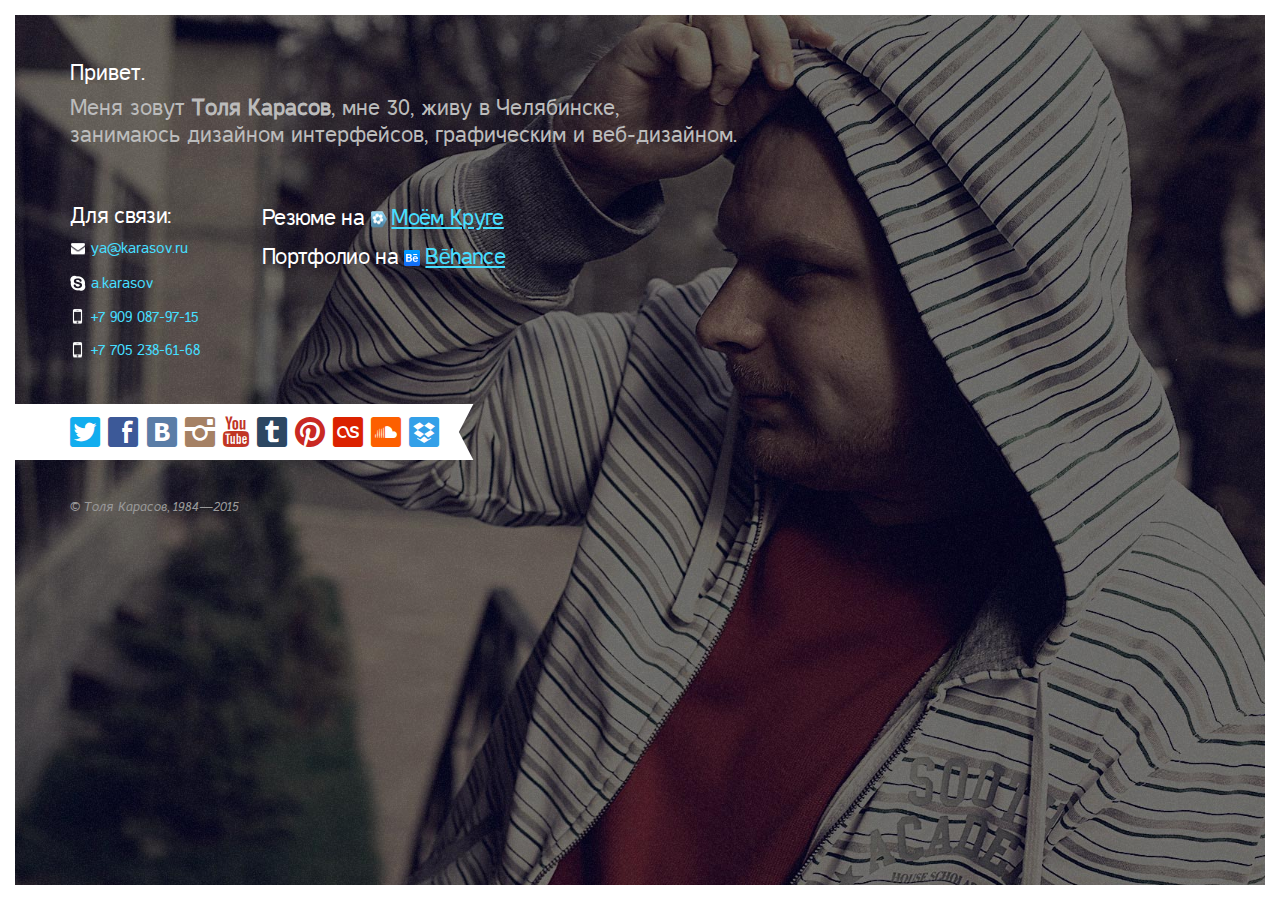
==== index.html @ 1b8311b9 "Update index.html" ====
<!DOCTYPE html PUBLIC "-//W3C//DTD XHTML 1.0 Strict//EN" "http://www.w3.org/TR/xhtml1/DTD/xhtml1-strict.dtd">
<html xmlns="http://www.w3.org/1999/xhtml" xml:lang="ru" lang="ru">
<head>
<title>Анатолий Карасов. Идентификация личности</title>
<meta http-equiv="Content-Type" content="text/html;charset=utf-8" />
<meta http-equiv="Content-Language" content="ru" />
<meta name="copyright" content="Copyright Anatoly Karasov, 1984—2014" />
<meta name="description" content="Толя Карасов, занимаюсь дизайном интерфейсов, графическим и веб-дизайном" />
<meta name="keywords" content="дизайн, design, графика, graphic, карасов, karasov, Анатолий Карасов, Anatoly Karasov, Рудный, Rudny, Казахстан, Kazakhstan, алямкадастр" />
<meta name="author" content="Anatoly Karasov" />
<meta name="robots" content="all" />
<link rel="icon" href="favicon.ico" type="image/x-icon" />
<link rel="shortcut icon" href="favicon.ico" type="image/x-icon" />
<link rel="stylesheet" type="text/css" href="css/master-dark.css" />
<link rel="stylesheet" href="css/social-likes.css">
<!--[if lte IE 6]><link rel="stylesheet" href="css/cssf-ie6.css" type="text/css" media="screen" /><![endif]-->
<!--[if IE 7]><link rel="stylesheet" href="css/cssf-ie7.css" type="text/css" media="screen" /><![endif]-->
</head>
<body>

<script src="http://ajax.googleapis.com/ajax/libs/jquery/1.8.2/jquery.min.js"></script>
<script src="css/social-likes.min.js"></script>

<!-- BEGIN #out -->
<div id="out">

  <div id="outmargin">
  <p class="intro" style="color:#fff;">Привет.</p>
  <p class="intro" style="margin-bottom:1.5em;">Меня зовут <b>Толя Карасов</b>, мне 30, живу&nbsp;в&nbsp;Челябинске,<br/> занимаюсь дизайном интерфейсов, графическим <nobr>и веб-дизайном.</nobr></p>

 <!-- <h1 style="margin-top:0; margin-right:15px; float:left;">Работаю в <a href="http://www.rocketfirm.com/">Ракетной фирме</a></h1>-->
  </div>
 
  <div id="outmargin2"><div class="c01" style="clear: both;">

    <h2 class="m-top">Для связи:</h2>
    <p><a href="mailto:ya@karasov.ru" class="mail icon">ya@karasov.ru</a></p>
    <p><a href="skype:a.karasov?chat" class="skype icon">a.karasov</a></p>
    <p><span class="mobile icon">+7 909 087-97-15</span></p>
    <p><span class="mobile icon">+7 705 238-61-68</span></p>

  </div>

  <div class="c02">

    <h2 class="m-top">Резюме на <a href="http://anatolykarasov.moikrug.ru" class="moikrug icon">Моём Круге</a></h2>
    <h2 class="no-margin">Портфолио на <a href="http://be.net/karasov" class="behance icon">B&#275;hance</a></h2>

  </div></div>

  <div class="social">
    <a href="https://twitter.com/karasov" class="twit">&#229;</a>
    <a href="http://www.facebook.com/karasov" class="facebook">&#228;</a>
    <a href="http://vk.com/karasov" class="vk">&#230;</a>
    <a href="http://instagram.com/tolyakarasov" class="instagram">&#235;</a>
    <a href="http://www.youtube.com/user/tolyakarasov" class="ytube">&#240;</a>
    <a href="http://karasov.tumblr.com" class="tumblr">&#234;</a>
    <a href="http://pinterest.com/karasov/pins/" class="pinterest">&#237;</a>
    <a href="http://www.lastfm.ru/user/jurubas" class="lastfm">&#166;</a>
    <a href="https://soundcloud.com/karasov" class="soundcloud">&#167;</a>
    <a href="http://db.tt/f2JctlG" class="dropbox">&#168;</a>
  </div>

  <div class="copy">© Толя Карасов, 1984—2015</div>

<script src="http://www.google-analytics.com/urchin.js" type="text/javascript"></script>
<script type="text/javascript">
_uacct = "UA-4844588-1";
urchinTracker();
</script>

<!-- ZERO.kz -->
<span id="_zero_56859" style="display:none;">
<noscript>
<a href="http://zero.kz/?s=56859" target="_blank"><img src="http://c.zero.kz/z.png?u=56859" width="88" height="31" alt="ZERO.kz" /></a>
</noscript>
</span>

<script type="text/javascript"><!--
var _zero_kz_ = _zero_kz_ || [];
_zero_kz_.push(["id", 56859]);
_zero_kz_.push(["type", 1]);

(function () {
    var a = document.getElementsByTagName("script")[0],
    s = document.createElement("script");
    s.type = "text/javascript";
    s.async = true;
    s.src = (document.location.protocol == "https:" ? "https:" : "http:")
    + "//c.zero.kz/z.js";
    a.parentNode.insertBefore(s, a);
})(); //-->
</script>
<!-- End ZERO.kz -->

<!-- Yandex.Metrika counter -->
<div style="display:none;"><script type="text/javascript">
(function(w, c) {
    (w[c] = w[c] || []).push(function() {
        try {
            w.yaCounter5733703 = new Ya.Metrika({id:5733703,
                    clickmap:true,
                    trackLinks:true});
        }
        catch(e) { }
    });
})(window, "yandex_metrika_callbacks");
</script></div>
<script src="//mc.yandex.ru/metrika/watch.js" type="text/javascript" defer="defer"></script>
<noscript><div><img src="//mc.yandex.ru/watch/5733703" style="position:absolute; left:-9999px;" alt="" /></div></noscript>
<!-- /Yandex.Metrika counter -->

</div>
<!-- END #out -->

<div id="bleft"></div>
<div id="bright"></div>
<div id="btop"></div>
<div id="bbottom"></div>

</body>
</html>
---- css/master-dark.css ----
/* Imported Styles */
@import url("reset.css");
@import url("base-dark.css");
---- css/social-likes.css ----
/*! Social Likes v2.0.8 by Artem Sapegin - http://sapegin.github.com/social-likes - Licensed MIT */
.social-likes,.social-likes__widget{display:inline-block;vertical-align:middle;line-height:20px;text-indent:0;padding:0;border:0;word-spacing:0;font-size:14px;*zoom:1;*display:inline}.social-likes{margin:-3px;line-height:26px;list-style:none}.social-likes li{display:inline-block;*zoom:1;*display:inline}.social-likes_vertical li{display:block}.social-likes__widget{display:inline-block;position:relative;margin:3px;white-space:nowrap}.social-likes__widget:before{display:none}.social-likes__button,.social-likes__counter,.social-likes__balloon,.social-likes__balloon__code{font-family:"Trebuchet MS","Helvetica Neue",Tahoma,sans-serif;font-size:14px;text-rendering:optimizeLegibility}.social-likes__button,.social-likes__counter{display:inline-block;*display:inline;*float:left;margin:0;line-height:18px;border-width:1px;border-style:solid;border-radius:3px;outline:0}.social-likes__button{position:relative;padding:1px 4px 1px 20px;font-weight:700;text-shadow:0 1px 0 rgba(255,255,255,.6);-webkit-box-shadow:0 1px 1px rgba(0,0,0,.05);box-shadow:0 1px 1px rgba(0,0,0,.05);-webkit-transition:border .1s ease-in-out,color .2s ease-in-out;-moz-transition:border .1s ease-in-out,color .2s ease-in-out;-ms-transition:border .1s ease-in-out,color .2s ease-in-out;-o-transition:border .1s ease-in-out,color .2s ease-in-out;transition:border .1s ease-in-out,color .2s ease-in-out;cursor:pointer;user-select:none}.social-likes__icon{position:absolute;top:0;left:0;width:20px;height:20px;background-repeat:no-repeat}.social-likes__counter{position:relative;margin-left:7px;padding:1px 4px;font-weight:400;color:#666;color:rgba(0,0,0,.5);cursor:default}.social-likes__counter:before,.social-likes__counter:after{content:"";position:absolute;width:0;height:0}.social-likes__counter:before{top:4px;left:-6px;border:6px inset transparent;border-left:0;border-right:6px solid;border-right-color:inherit;opacity:.7}.social-likes__counter:after{top:5px;left:-4px;border:5px inset transparent;border-left:0;border-right:5px solid}.social-likes__close{position:absolute;right:0;top:0;padding:2px 4px;font:16px Verdana,Geneva,Tahoma,sans-serif;color:#999;cursor:pointer}.social-likes__close:hover{color:#111}.social-likes__close:before{display:none}.social-likes_vertical{margin:-6px -4px}.social-likes_vertical .social-likes__widget{display:block;margin:6px 4px}.social-likes_single-w{position:relative;display:inline-block}.social-likes_single{position:absolute;display:none;top:-6px;left:-6px;padding:6px 6px 4px;background:#fff;text-align:left;-webkit-box-shadow:0 0 15px rgba(0,0,0,.3);box-shadow:0 0 15px rgba(0,0,0,.3);z-index:99999}.social-likes_single .social-likes__widget:first-of-type{margin-right:14px}.social-likes__button_single{position:relative;padding-left:19px;background:#e2e2e2;background:-webkit-linear-gradient(top,#f7f7f7,#e2e2e2);background:-moz-linear-gradient(top,#f7f7f7,#e2e2e2);background:-ms-linear-gradient(top,#f7f7f7,#e2e2e2);background:-o-linear-gradient(top,#f7f7f7,#e2e2e2);background:linear-gradient(top,#f7f7f7,#e2e2e2);color:#444;border-color:#ccc;border-color:rgba(179,179,179,.8);border-bottom-color:rgba(153,153,153,.8)}.social-likes__button_single:hover{background:#f4f4f4;background:-webkit-linear-gradient(top,#f0f0f0,#cfcfcf);background:-moz-linear-gradient(top,#f0f0f0,#cfcfcf);background:-ms-linear-gradient(top,#f0f0f0,#cfcfcf);background:-o-linear-gradient(top,#f0f0f0,#cfcfcf);background:linear-gradient(top,#f0f0f0,#cfcfcf);color:#222;border-color:#bbb;border-bottom-color:#9f9f9f}.social-likes__icon_single{background-image:url("[data-uri]");background-position:2px 3px}.social-likes__counter_single{background:#f6f6f6;border-color:#ddd}.social-likes__counter_single:after{border-right-color:#f6f6f6}.social-likes__button_facebook{padding-left:19px;background:#eceef5;background:-webkit-linear-gradient(top,#fff,#d8def4);background:-moz-linear-gradient(top,#fff,#d8def4);background:-ms-linear-gradient(top,#fff,#d8def4);background:-o-linear-gradient(top,#fff,#d8def4);background:linear-gradient(top,#fff,#d8def4);color:#3b5998;border-color:#cad4e7;border-color:rgba(202,212,231,.8);border-bottom-color:rgba(189,194,203,.8)}.social-likes__button_facebook:hover{background:#c0cdf3;background:-webkit-linear-gradient(top,#f2f3f7,#c0cdf3);background:-moz-linear-gradient(top,#f2f3f7,#c0cdf3);background:-ms-linear-gradient(top,#f2f3f7,#c0cdf3);background:-o-linear-gradient(top,#f2f3f7,#c0cdf3);background:linear-gradient(top,#f2f3f7,#c0cdf3);color:#253860;border-color:#b4bfd4;border-bottom-color:#b3b7bf}.social-likes__icon_facebook{background-image:url("[data-uri]");background-position:3px 3px}.social-likes__counter_facebook{background:#f2f3f7;border-color:#cad4e7}.social-likes__counter_facebook:after{border-right-color:#f2f3f7}.social-likes__button_twitter{padding-left:19px;background:#d5e6ef;background:-webkit-linear-gradient(top,#fff,#d5e6ef);background:-moz-linear-gradient(top,#fff,#d5e6ef);background:-ms-linear-gradient(top,#fff,#d5e6ef);background:-o-linear-gradient(top,#fff,#d5e6ef);background:linear-gradient(top,#fff,#d5e6ef);color:#186487;border-color:#a4cce5;border-color:rgba(164,204,229,.8);border-bottom-color:rgba(158,186,204,.8)}.social-likes__button_twitter:hover{background:#bfdfed;background:-webkit-linear-gradient(top,#f2f8fc,#bfdfed);background:-moz-linear-gradient(top,#f2f8fc,#bfdfed);background:-ms-linear-gradient(top,#f2f8fc,#bfdfed);background:-o-linear-gradient(top,#f2f8fc,#bfdfed);background:linear-gradient(top,#f2f8fc,#bfdfed);color:#0b3752;border-color:#9cbbcf;border-bottom-color:#68a0c4}.social-likes__icon_twitter{background-image:url("[data-uri]");background-position:3px 5px}.social-likes__counter_twitter{background:#f2f8fc;border-color:#a4cce5}.social-likes__counter_twitter:after{border-right-color:#f2f8fc}.social-likes__button_plusone{padding-left:12px;background:#e4e4e4;background:-webkit-linear-gradient(top,#f5f5f5,#e4e4e4);background:-moz-linear-gradient(top,#f5f5f5,#e4e4e4);background:-ms-linear-gradient(top,#f5f5f5,#e4e4e4);background:-o-linear-gradient(top,#f5f5f5,#e4e4e4);background:linear-gradient(top,#f5f5f5,#e4e4e4);color:#da573b;border-color:#bbb;border-color:rgba(204,204,204,.8);border-bottom-color:rgba(179,179,179,.8)}.social-likes__button_plusone:hover{background:#f4f4f4;background:-webkit-linear-gradient(top,#f9f9f9,#f0f0f0);background:-moz-linear-gradient(top,#f9f9f9,#f0f0f0);background:-ms-linear-gradient(top,#f9f9f9,#f0f0f0);background:-o-linear-gradient(top,#f9f9f9,#f0f0f0);background:linear-gradient(top,#f9f9f9,#f0f0f0);color:#cd4427;border-color:#ddd;border-bottom-color:#ccc}.social-likes__icon_plusone{background-image:url("[data-uri]");background-position:0 6px}.social-likes__counter_plusone{background:#f9f9f9;border-color:#d2d2d2}.social-likes__counter_plusone:after{border-right-color:#f9f9f9}.social-likes__button_mailru{padding-left:18px;background:#004584;background:-webkit-linear-gradient(top,#5d90ba,#004584);background:-moz-linear-gradient(top,#5d90ba,#004584);background:-ms-linear-gradient(top,#5d90ba,#004584);background:-o-linear-gradient(top,#5d90ba,#004584);background:linear-gradient(top,#5d90ba,#004584);color:#fff;color:rgba(255,255,255,.95);border-color:#1e65a5;border-color:rgba(11,84,153,.8);border-bottom-color:rgba(3,27,48,.8);text-shadow:0 -1px 0 rgba(0,0,0,.3)}.social-likes__button_mailru:hover{background:#001e5d;background:-webkit-linear-gradient(top,#618cae,#001e5d);background:-moz-linear-gradient(top,#618cae,#001e5d);background:-ms-linear-gradient(top,#618cae,#001e5d);background:-o-linear-gradient(top,#618cae,#001e5d);background:linear-gradient(top,#618cae,#001e5d);color:#fff;color:rgba(255,255,255,.99);border-color:#094984;border-bottom-color:#031b30}.social-likes__icon_mailru{background-image:url("[data-uri]");background-position:1px 2px}.social-likes__counter_mailru{background:#fff1c2;border-color:#ffc70d}.social-likes__counter_mailru:after{border-right-color:#fff1c2}.social-likes__button_vkontakte{background:#436f96;background:-webkit-linear-gradient(top,#8faecf,#436f96);background:-moz-linear-gradient(top,#8faecf,#436f96);background:-ms-linear-gradient(top,#8faecf,#436f96);background:-o-linear-gradient(top,#8faecf,#436f96);background:linear-gradient(top,#8faecf,#436f96);color:#fff;color:rgba(255,255,255,.95);border-color:#4d84c1;border-color:rgba(78,131,193,.8);border-bottom-color:rgba(52,88,127,.8);text-shadow:0 -1px 0 rgba(0,0,0,.3)}.social-likes__button_vkontakte:hover{background:#4e80ab;background:-webkit-linear-gradient(top,#a2c0df,#4e80ab);background:-moz-linear-gradient(top,#a2c0df,#4e80ab);background:-ms-linear-gradient(top,#a2c0df,#4e80ab);background:-o-linear-gradient(top,#a2c0df,#4e80ab);background:linear-gradient(top,#a2c0df,#4e80ab);color:#fff;color:rgba(255,255,255,.99);border-color:#5788be;border-bottom-color:#3b6798}.social-likes__icon_vkontakte{background-image:url("[data-uri]");background-position:1px 2px}.social-likes__counter_vkontakte{background:#eaeef3;border-color:#afc1d4}.social-likes__counter_vkontakte:after{border-right-color:#eaeef3}.social-likes__button_odnoklassniki{padding-left:17px;background:#f6900b;background:-webkit-linear-gradient(top,#f6bb6d,#f6900b);background:-moz-linear-gradient(top,#f6bb6d,#f6900b);background:-ms-linear-gradient(top,#f6bb6d,#f6900b);background:-o-linear-gradient(top,#f6bb6d,#f6900b);background:linear-gradient(top,#f6bb6d,#f6900b);color:#fff;color:rgba(255,255,255,.95);border-color:#d99c27;border-color:rgba(217,154,38,.8);border-bottom-color:rgba(197,137,7,.8);text-shadow:0 -1px 0 rgba(0,0,0,.12)}.social-likes__button_odnoklassniki:hover{background:#f69a21;background:-webkit-linear-gradient(top,#fbcc5a,#f69a21);background:-moz-linear-gradient(top,#fbcc5a,#f69a21);background:-ms-linear-gradient(top,#fbcc5a,#f69a21);background:-o-linear-gradient(top,#fbcc5a,#f69a21);background:linear-gradient(top,#fbcc5a,#f69a21);color:#fff;color:rgba(255,255,255,.99);border-color:#f0b22c;border-bottom-color:#c59121}.social-likes__icon_odnoklassniki{background-image:url("[data-uri]");background-position:4px 3px}.social-likes__counter_odnoklassniki{background:#ffe9be;border-color:#d9ab53}.social-likes__counter_odnoklassniki:after{border-right-color:#ffe9be}.social-likes__button_livejournal{background:#cadcf3;background:-webkit-linear-gradient(top,#fff,#cadcf3);background:-moz-linear-gradient(top,#fff,#cadcf3);background:-ms-linear-gradient(top,#fff,#cadcf3);background:-o-linear-gradient(top,#fff,#cadcf3);background:linear-gradient(top,#fff,#cadcf3);color:#5183b4;border-color:rgba(182,216,246,.8);border-bottom-color:rgba(131,154,175,.8)}.social-likes__button_livejournal:hover{background:#dce2f5;background:-webkit-linear-gradient(top,#ecf1f7,#bad2f0);background:-moz-linear-gradient(top,#ecf1f7,#bad2f0);background:-ms-linear-gradient(top,#ecf1f7,#bad2f0);background:-o-linear-gradient(top,#ecf1f7,#bad2f0);background:linear-gradient(top,#ecf1f7,#bad2f0);color:#253759;border-color:#b7cfe4;border-bottom-color:#9caebe}.social-likes__icon_livejournal{background-image:url("[data-uri]");background-position:2px 2px}.social-likes__button_pinterest{padding-left:20px;background:#eee;background:-webkit-linear-gradient(top,#fefefe,#d3d3d3);background:-moz-linear-gradient(top,#fefefe,#d3d3d3);background:-ms-linear-gradient(top,#fefefe,#d3d3d3);background:-o-linear-gradient(top,#fefefe,#d3d3d3);background:linear-gradient(top,#fefefe,#d3d3d3);color:#c71a28;border-color:#bbb;border-color:rgba(186,186,186,.8);border-bottom-color:rgba(153,153,153,.8)}.social-likes__button_pinterest:hover{background:#efefef;background:-webkit-linear-gradient(top,#fff,#d9d9d9);background:-moz-linear-gradient(top,#fff,#d9d9d9);background:-ms-linear-gradient(top,#fff,#d9d9d9);background:-o-linear-gradient(top,#fff,#d9d9d9);background:linear-gradient(top,#fff,#d9d9d9);color:#c11524;border-color:rgba(186,186,186,.6);border-bottom-color:rgba(153,153,153,.6)}.social-likes__icon_pinterest{background-image:url("[data-uri]");background-position:2px 1px}.social-likes__counter_pinterest{background:#fff5f6;border-color:#f0a8ae}.social-likes__counter_pinterest:after{border-right-color:#fff5f6}
---- css/cssf-ie6.css ----
/* IE 6 Hacks */

body { behavior: url("css/csshover.htc"); }
.png24 { behavior: url("css/iepngfix.htc"); }
---- css/cssf-ie7.css ----
/* IE 7 Hacks */
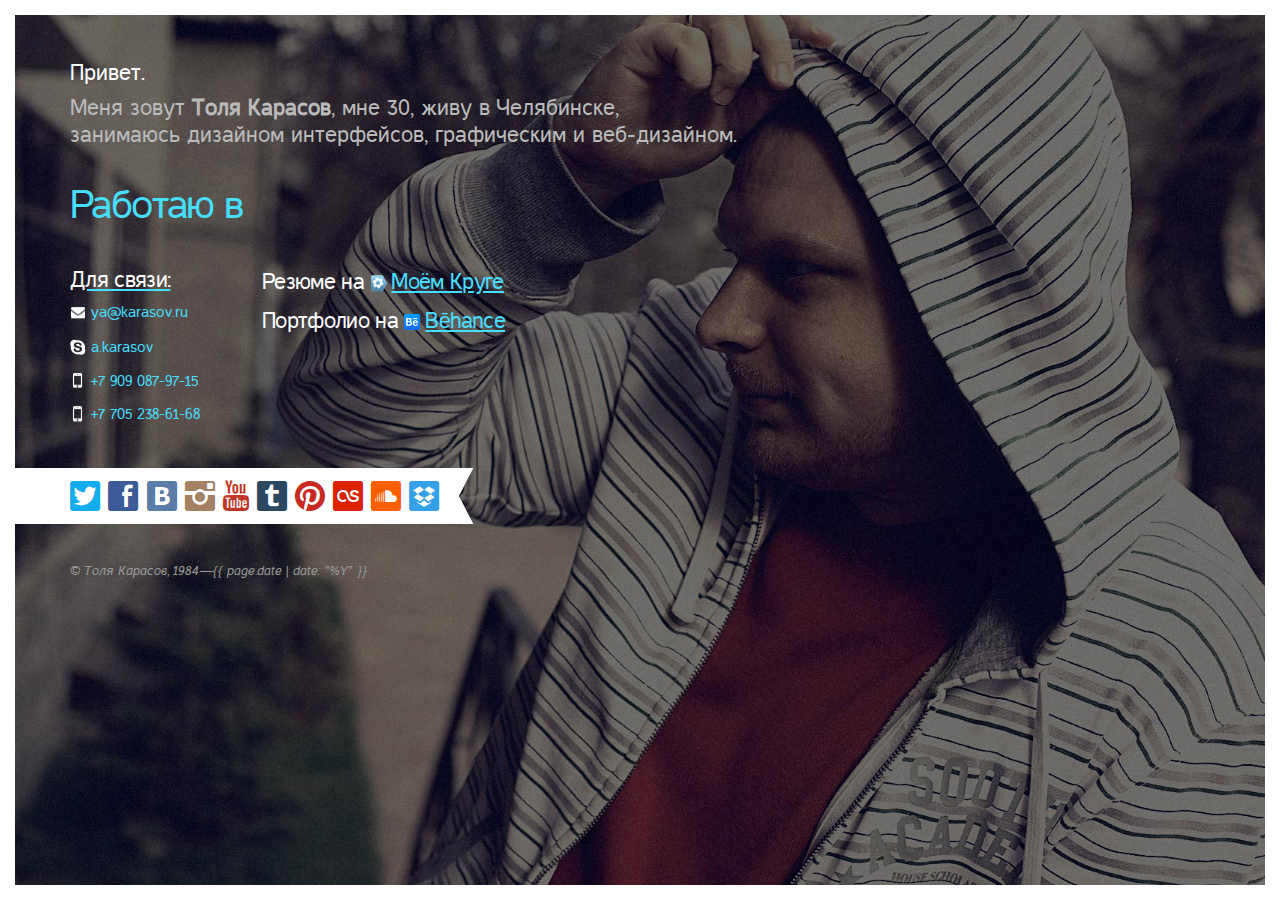
==== commit fbf1b223: "Update index.html" ====
--- a/index.html
+++ b/index.html
@@ -28,7 +28,7 @@
   <p class="intro" style="color:#fff;">Привет.</p>
   <p class="intro" style="margin-bottom:1.5em;">Меня зовут <b>Толя Карасов</b>, мне 30, живу&nbsp;в&nbsp;Челябинске,<br/> занимаюсь дизайном интерфейсов, графическим <nobr>и веб-дизайном.</nobr></p>
 
- <!-- <h1 style="margin-top:0; margin-right:15px; float:left;">Работаю в <a href="http://www.rocketfirm.com/">Ракетной фирме</a></h1>-->
+ <h1 style="margin-top:0; margin-right:15px; float:left;">Работаю в <a href="http://www.frixy.ru/"Frixy Agency</a></h1>
   </div>
  
   <div id="outmargin2"><div class="c01" style="clear: both;">
@@ -61,7 +61,7 @@
     <a href="http://db.tt/f2JctlG" class="dropbox">&#168;</a>
   </div>
 
-  <div class="copy">© Толя Карасов, 1984—2015</div>
+  <div class="copy">© Толя Карасов, 1984—{{ page.date | date: "%Y" }}</div>
 
 <script src="http://www.google-analytics.com/urchin.js" type="text/javascript"></script>
 <script type="text/javascript">
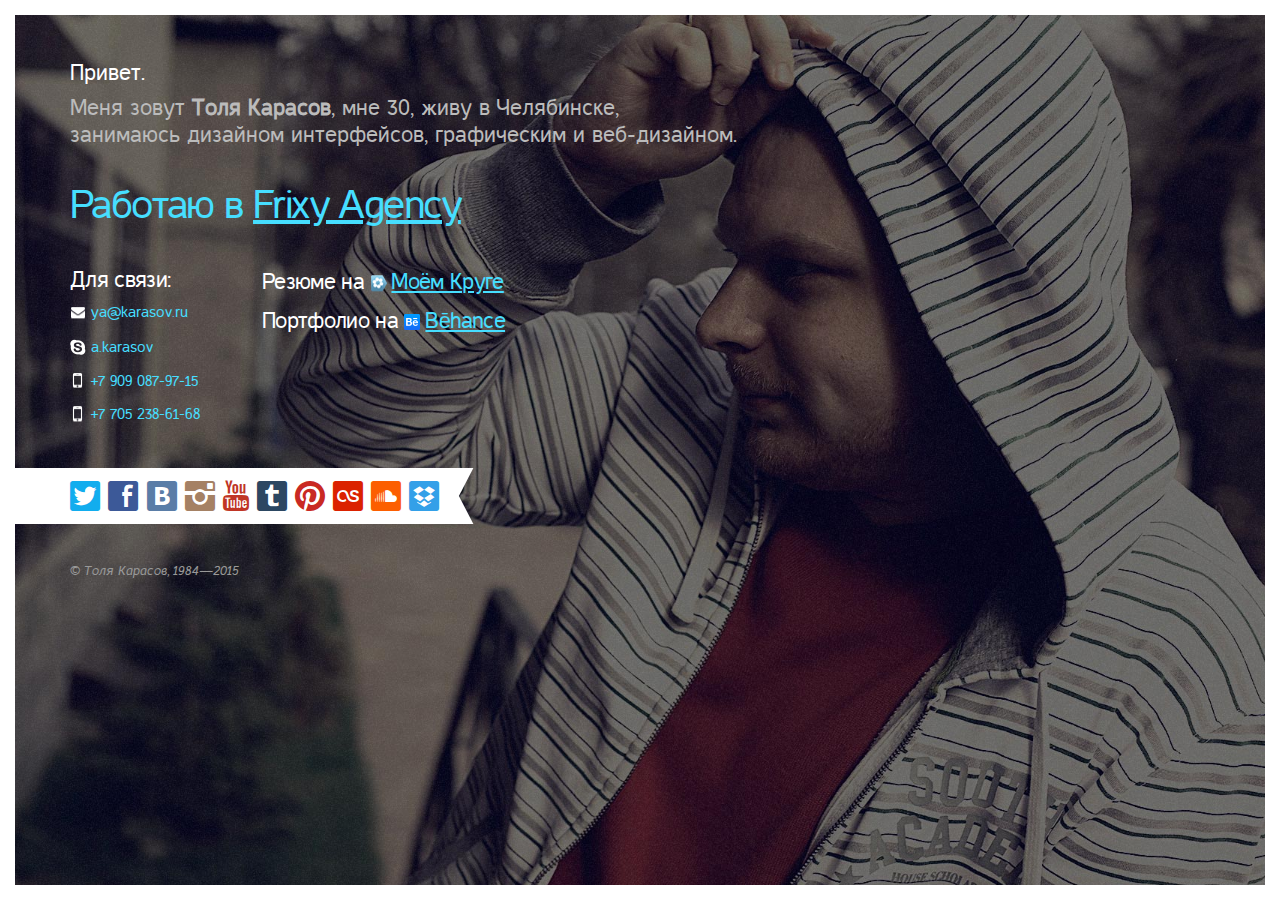
==== commit a6ba0b64: "Update index.html" ====
--- a/index.html
+++ b/index.html
@@ -28,7 +28,7 @@
   <p class="intro" style="color:#fff;">Привет.</p>
   <p class="intro" style="margin-bottom:1.5em;">Меня зовут <b>Толя Карасов</b>, мне 30, живу&nbsp;в&nbsp;Челябинске,<br/> занимаюсь дизайном интерфейсов, графическим <nobr>и веб-дизайном.</nobr></p>
 
- <h1 style="margin-top:0; margin-right:15px; float:left;">Работаю в <a href="http://www.frixy.ru/"Frixy Agency</a></h1>
+ <h1 style="margin-top:0; margin-right:15px; float:left;">Работаю в <a href="http://www.frixy.ru">Frixy Agency</a></h1>
   </div>
  
   <div id="outmargin2"><div class="c01" style="clear: both;">
@@ -61,7 +61,7 @@
     <a href="http://db.tt/f2JctlG" class="dropbox">&#168;</a>
   </div>
 
-  <div class="copy">© Толя Карасов, 1984—{{ page.date | date: "%Y" }}</div>
+  <div class="copy">© Толя Карасов, 1984—2015</div>
 
 <script src="http://www.google-analytics.com/urchin.js" type="text/javascript"></script>
 <script type="text/javascript">
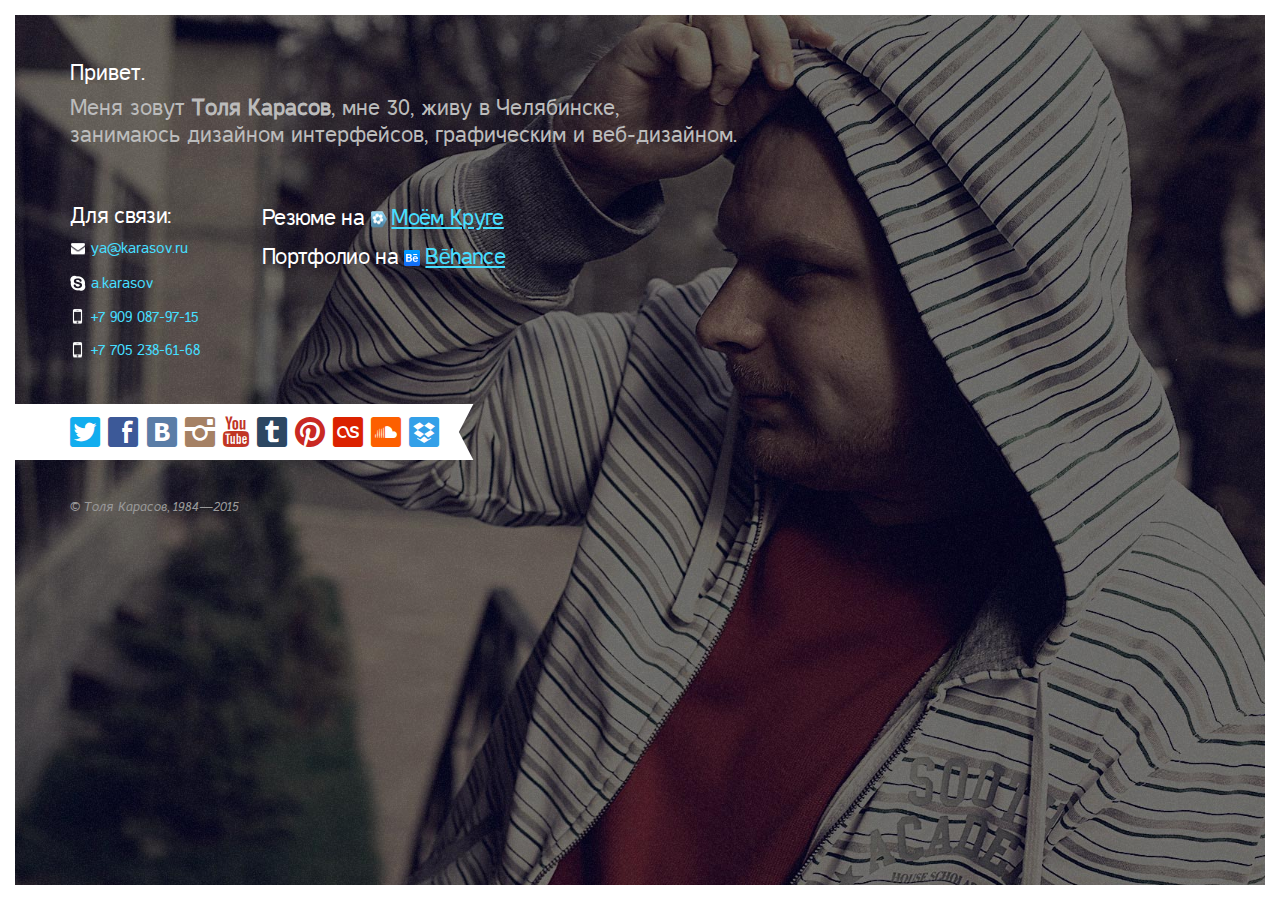
==== commit 23ae0a42: "Update index.html" ====
--- a/index.html
+++ b/index.html
@@ -28,7 +28,6 @@
   <p class="intro" style="color:#fff;">Привет.</p>
   <p class="intro" style="margin-bottom:1.5em;">Меня зовут <b>Толя Карасов</b>, мне 30, живу&nbsp;в&nbsp;Челябинске,<br/> занимаюсь дизайном интерфейсов, графическим <nobr>и веб-дизайном.</nobr></p>
 
- <h1 style="margin-top:0; margin-right:15px; float:left;">Работаю в <a href="http://www.frixy.ru">Frixy Agency</a></h1>
   </div>
  
   <div id="outmargin2"><div class="c01" style="clear: both;">
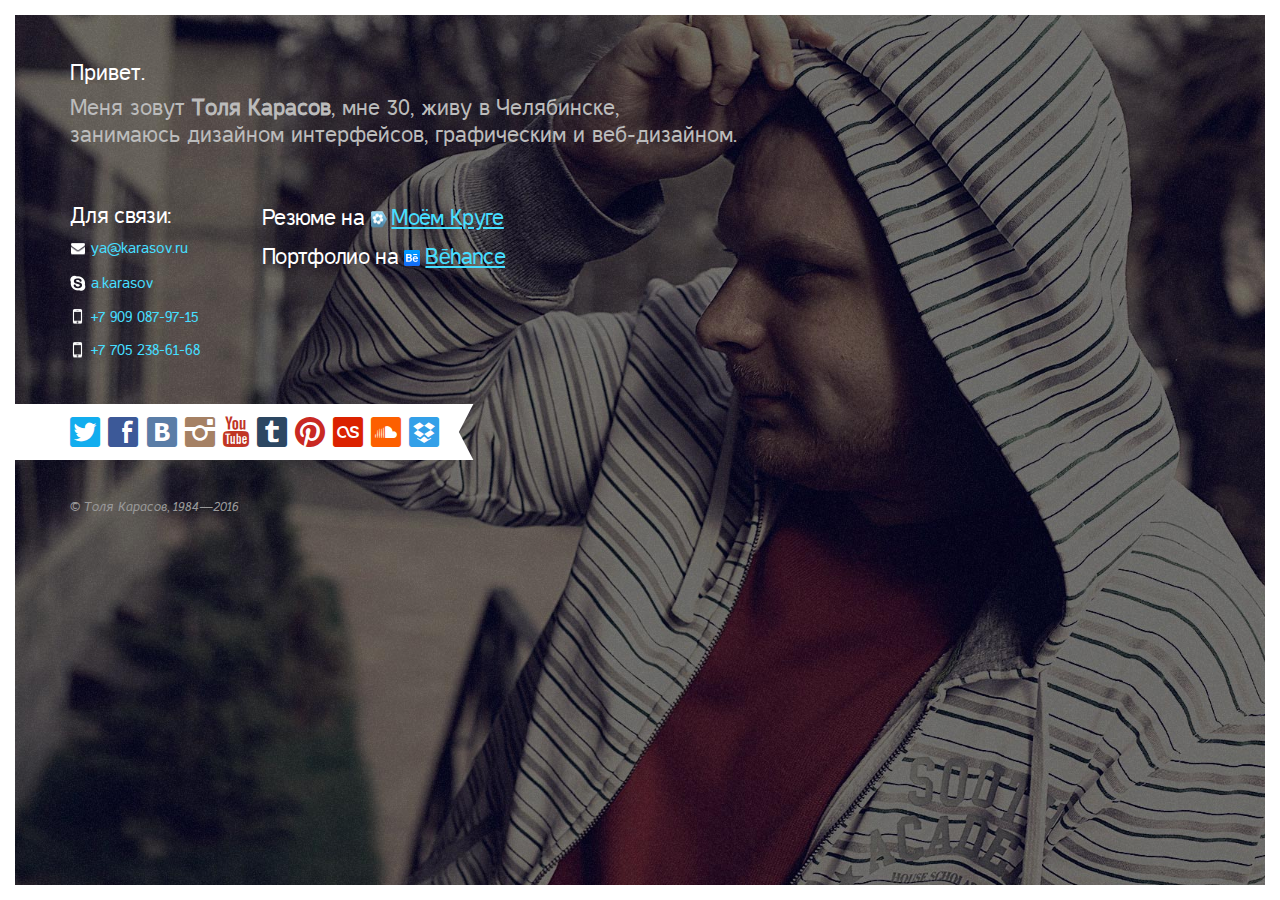
==== commit 4841aac7: "Update index.html" ====
--- a/index.html
+++ b/index.html
@@ -60,7 +60,7 @@
     <a href="http://db.tt/f2JctlG" class="dropbox">&#168;</a>
   </div>
 
-  <div class="copy">© Толя Карасов, 1984—2015</div>
+  <div class="copy">© Толя Карасов, 1984—2016</div>
 
 <script src="http://www.google-analytics.com/urchin.js" type="text/javascript"></script>
 <script type="text/javascript">
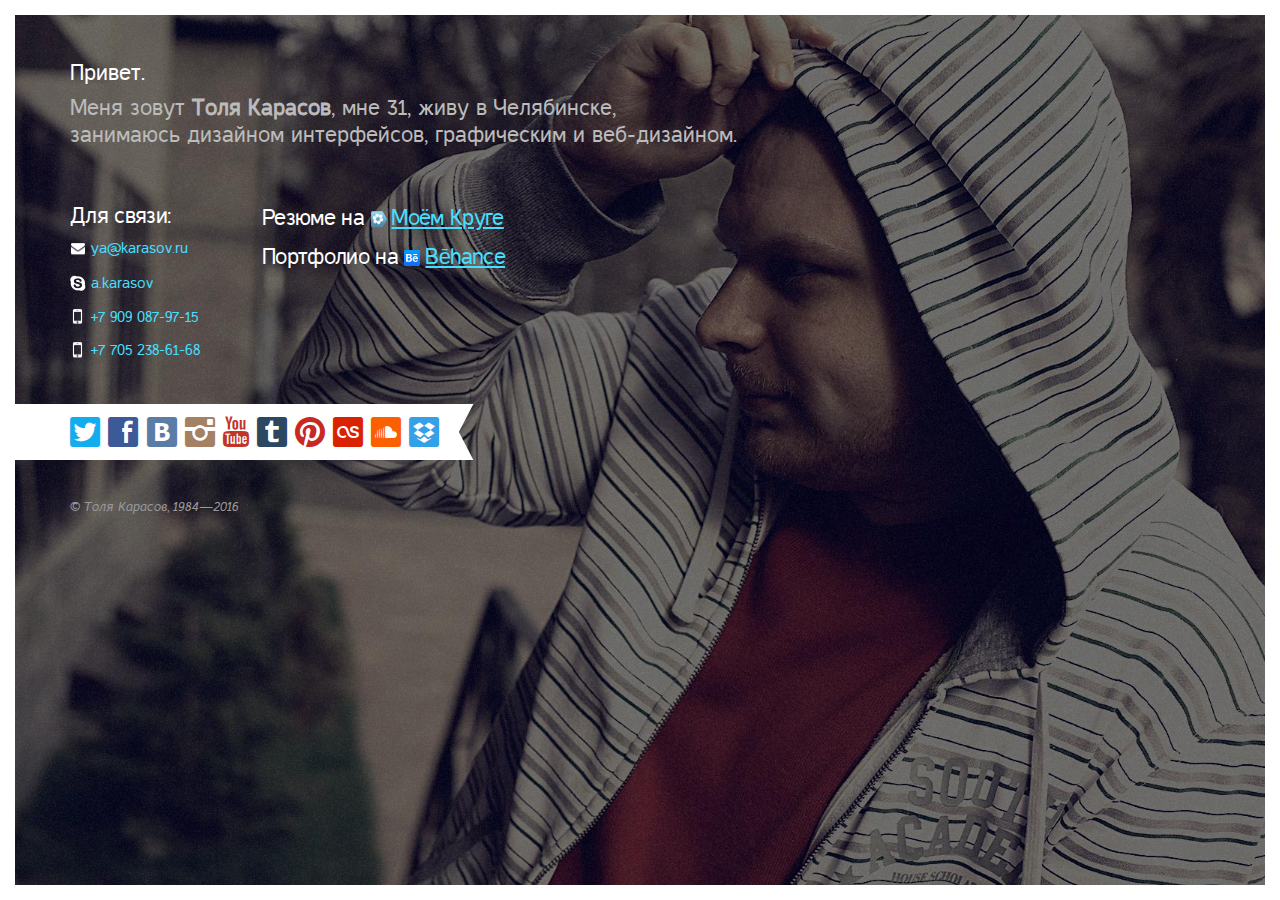
==== commit 9554ee20: "Update index.html" ====
--- a/index.html
+++ b/index.html
@@ -26,7 +26,7 @@
 
   <div id="outmargin">
   <p class="intro" style="color:#fff;">Привет.</p>
-  <p class="intro" style="margin-bottom:1.5em;">Меня зовут <b>Толя Карасов</b>, мне 30, живу&nbsp;в&nbsp;Челябинске,<br/> занимаюсь дизайном интерфейсов, графическим <nobr>и веб-дизайном.</nobr></p>
+  <p class="intro" style="margin-bottom:1.5em;">Меня зовут <b>Толя Карасов</b>, мне 31, живу&nbsp;в&nbsp;Челябинске,<br/> занимаюсь дизайном интерфейсов, графическим <nobr>и веб-дизайном.</nobr></p>
 
   </div>
  
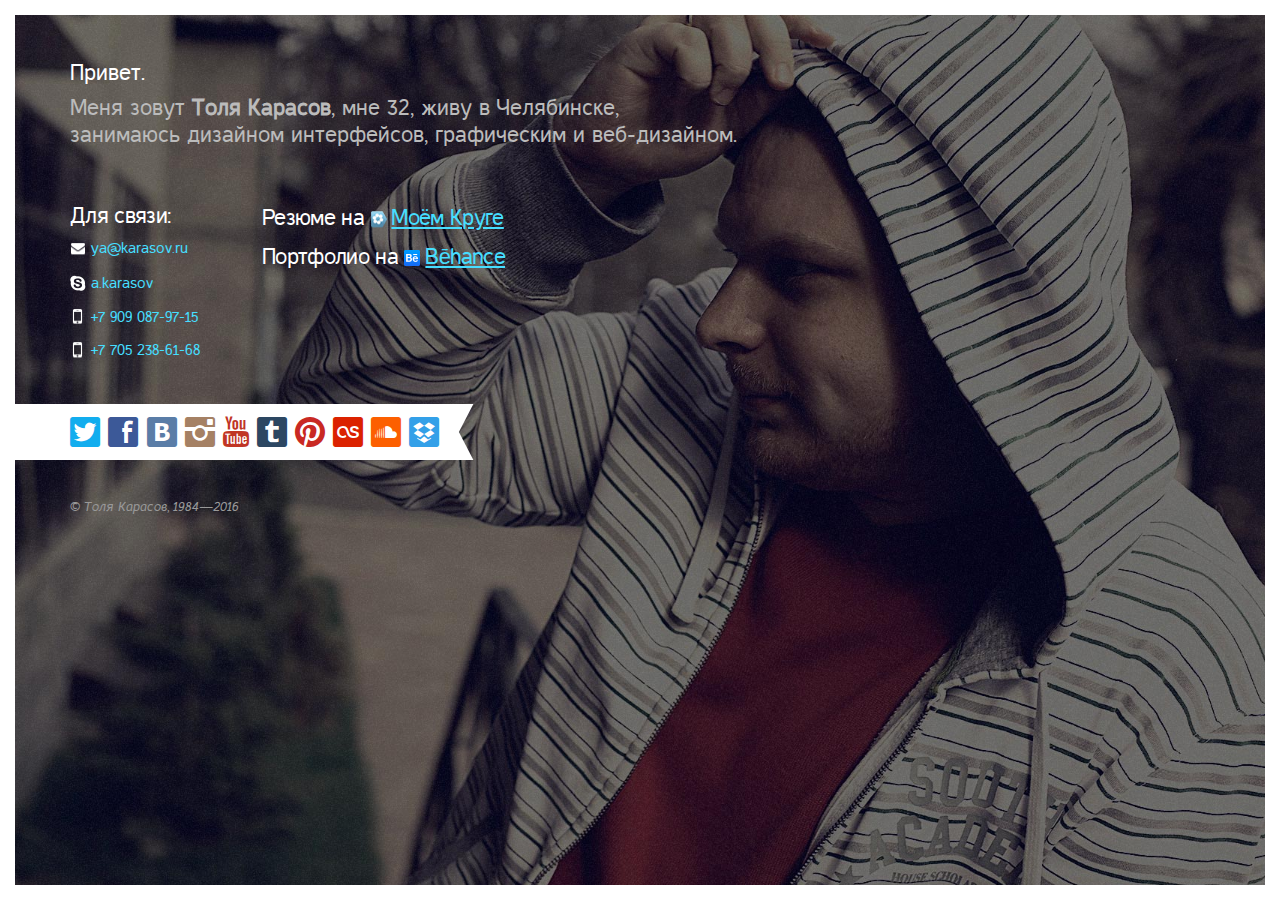
==== commit cc8f1857: "Update index.html" ====
--- a/index.html
+++ b/index.html
@@ -26,7 +26,7 @@
 
   <div id="outmargin">
   <p class="intro" style="color:#fff;">Привет.</p>
-  <p class="intro" style="margin-bottom:1.5em;">Меня зовут <b>Толя Карасов</b>, мне 31, живу&nbsp;в&nbsp;Челябинске,<br/> занимаюсь дизайном интерфейсов, графическим <nobr>и веб-дизайном.</nobr></p>
+  <p class="intro" style="margin-bottom:1.5em;">Меня зовут <b>Толя Карасов</b>, мне 32, живу&nbsp;в&nbsp;Челябинске,<br/> занимаюсь дизайном интерфейсов, графическим <nobr>и веб-дизайном.</nobr></p>
 
   </div>
  
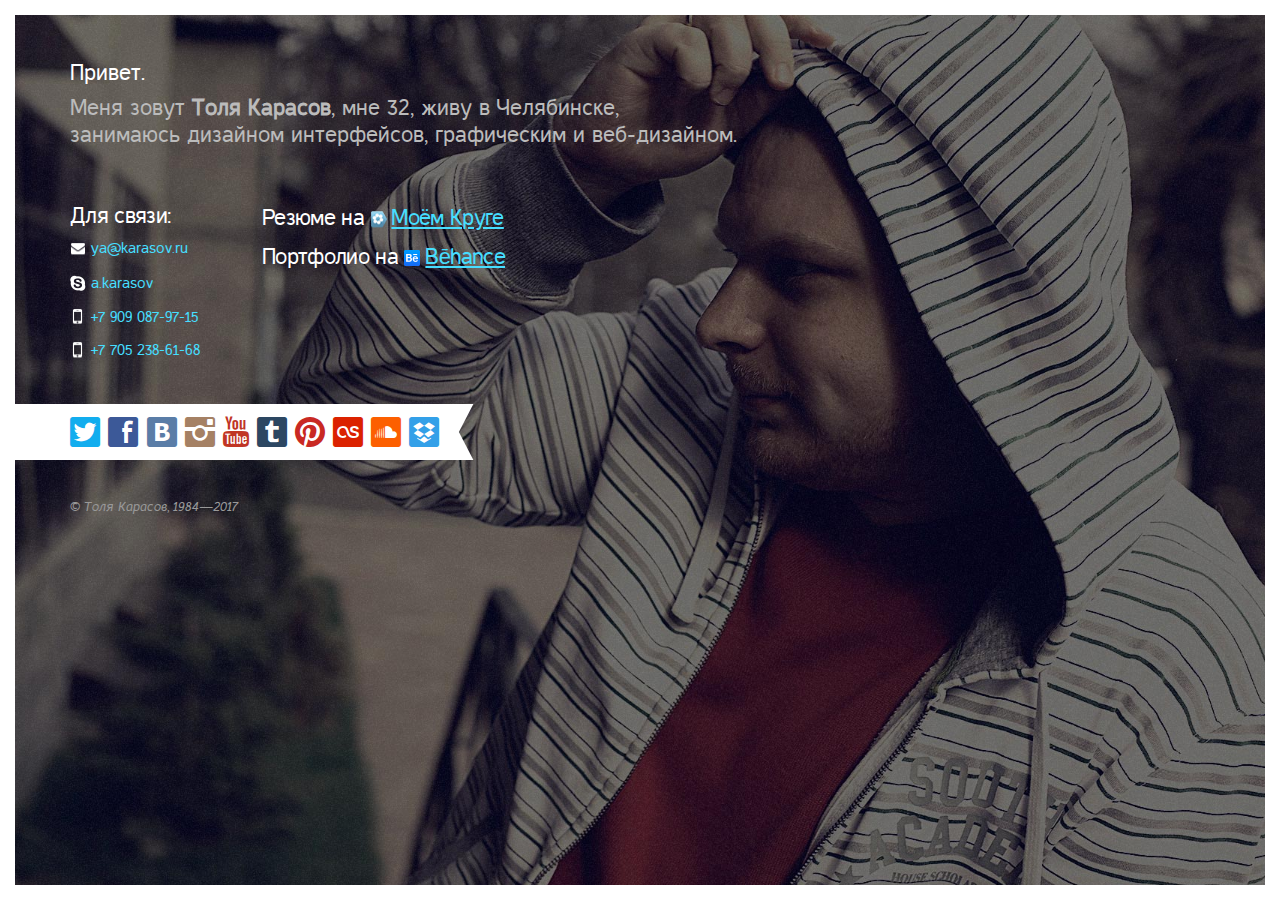
==== commit c13b9f27: "Update index.html" ====
--- a/index.html
+++ b/index.html
@@ -60,7 +60,7 @@
     <a href="http://db.tt/f2JctlG" class="dropbox">&#168;</a>
   </div>
 
-  <div class="copy">© Толя Карасов, 1984—2016</div>
+  <div class="copy">© Толя Карасов, 1984—2017</div>
 
 <script src="http://www.google-analytics.com/urchin.js" type="text/javascript"></script>
 <script type="text/javascript">
